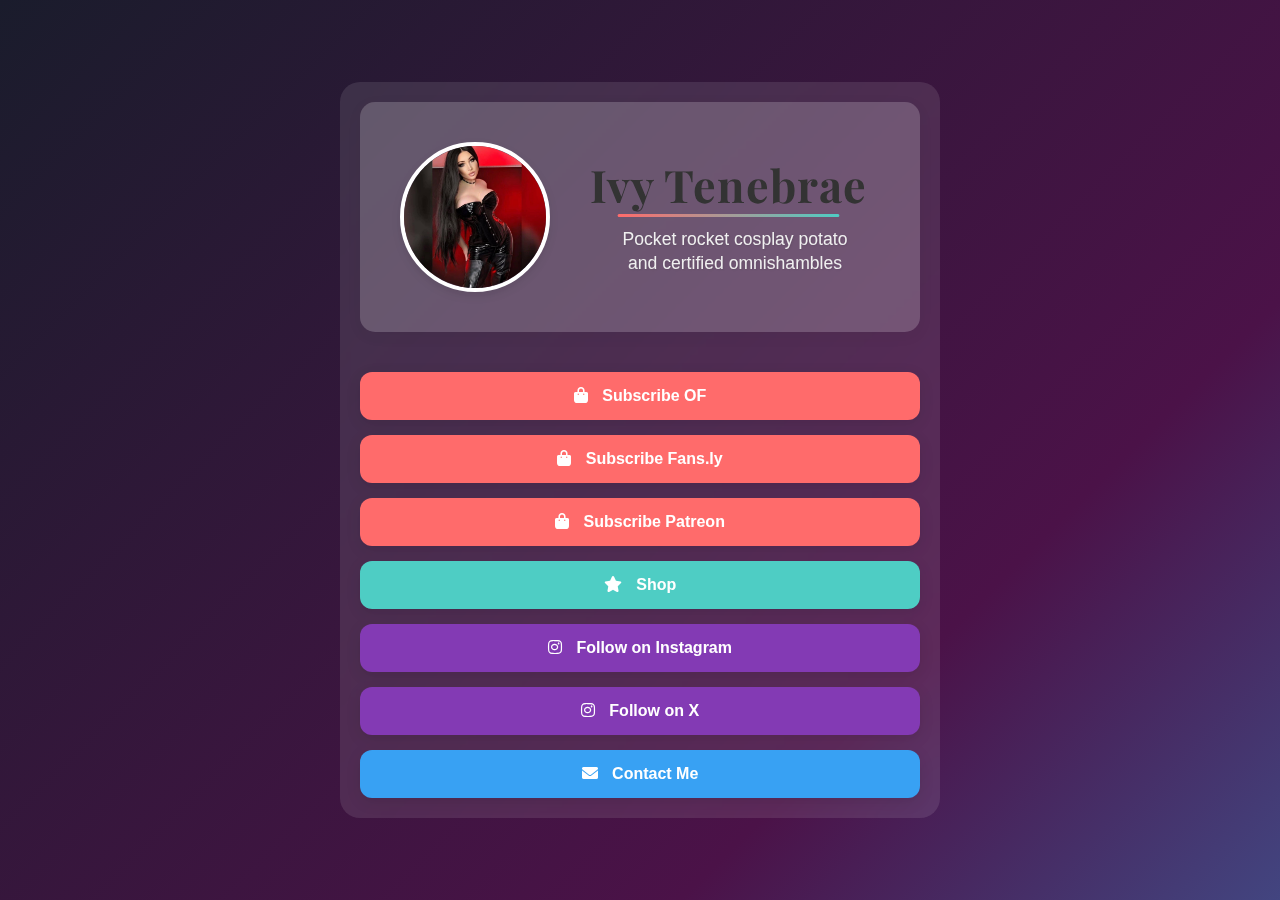
==== index.html @ 0bda6a77 "Initial commit: Link pahe setup" ====
<!DOCTYPE html>
<html lang="en">
<head>
    <meta charset="UTF-8">
    <meta name="viewport" content="width=device-width, initial-scale=1.0">
    <title>My Links</title>
    <link rel="stylesheet" href="styles.css">
    <link rel="stylesheet" href="https://cdnjs.cloudflare.com/ajax/libs/font-awesome/6.0.0/css/all.min.css">
    <link href="https://fonts.googleapis.com/css2?family=Playfair+Display:wght@700&display=swap" rel="stylesheet">
</head>
<body>
    <div class="container">
        <div class="profile">
            <img src="/images/picture.jpg" alt="Profile Picture" class="profile-pic">
            <div class="profile-info">
                <h1>Ivy Tenebrae</h1>
                <p class="bio">Pocket rocket cosplay potato </br>and certified omnishambles</p>
            </div>
        </div>

        <div class="links">
            <a href="https://onlyfans.com/ivytenebrae" class="link-button shop">
                <i class="fas fa-shopping-bag"></i>
                Subscribe OF
                <span class="hover-effect"></span>
            </a>

            <a href="https://fansly.com/ivytenebrae" class="link-button shop">
                <i class="fas fa-shopping-bag"></i>
                Subscribe Fans.ly
                <span class="hover-effect"></span>
            </a>

            <a href="https://patreon.com/ivytenebrae" class="link-button shop">
                <i class="fas fa-shopping-bag"></i>
                Subscribe Patreon
                <span class="hover-effect"></span>
            </a>

            <a href="https://ivytenebrae.com/shop" class="link-button subscribe">
                <i class="fas fa-star"></i>
                Shop
                <span class="hover-effect"></span>
            </a>

            <a href="https://instagram.com/ivytenebraex" class="link-button social">
                <i class="fab fa-instagram"></i>
                Follow on Instagram
                <span class="hover-effect"></span>
            </a>

            <a href="https://twitter.com/ivytenebrae" class="link-button social">
                <i class="fab fa-instagram"></i>
                Follow on X
                <span class="hover-effect"></span>
            </a>

            <a href="mailto:ivytenebrae1@gmail.com" class="link-button contact">
                <i class="fas fa-envelope"></i>
                Contact Me
                <span class="hover-effect"></span>
            </a>
        </div>
    </div>
    <script src="script.js"></script>
</body>
</html>
---- styles.css ----
:root {
    --primary-color: #ff6b6b;
    --secondary-color: #4ecdc4;
    --background-color: #f7f7f7;
    --text-color: #333;
}

* {
    margin: 0;
    padding: 0;
    box-sizing: border-box;
}

body {
    font-family: 'Arial', sans-serif;
    /* Replace the existing background with this gradient */
    background: linear-gradient(
        135deg,
        #1a1c2c,
        #4b1248,
        #3498db,
        #2c3e50
    );
    /* Or alternatively, this more colorful gradient */
    /*
    background: linear-gradient(
        45deg,
        #ff416c,
        #ff4b2b,
        #6f86d6,
        #48c6ef
    );
    */
    background-size: 300% 100%;
    animation: gradientBG 10s ease infinite;
    min-height: 100vh;
    display: flex;
    justify-content: center;
    align-items: center;
}

.container {
    width: 100%;
    max-width: 600px;
    padding: 20px;
    background: rgba(255, 255, 255, 0.1);
    backdrop-filter: blur(5px);
    border-radius: 20px;
    margin: 20px;
}

.profile {
    text-align: left;
    margin-bottom: 40px;
    padding: 40px;
    background: rgba(255, 255, 255, 0.1);
    border-radius: 15px;
    backdrop-filter: blur(5px);
    box-shadow: 0 4px 15px rgba(0,0,0,0.05);
    display: flex;
    align-items: center;
    gap: 40px;
}

.profile-pic {
    width: 150px;
    height: 150px;
    border-radius: 50%;
    border: 4px solid white;
    box-shadow: 0 4px 10px rgba(0,0,0,0.1);
    flex-shrink: 0;
    margin-bottom: 0;
    transition: transform 0.3s ease;
}

.profile-pic:hover {
    transform: scale(1.05);
}

.profile-info {
    flex-grow: 1;
    display: flex;
    flex-direction: column;
    justify-content: center;
    gap: 15px;
    min-height: 150px;
    align-items: flex-start;
}

.profile h1 {
    color: var(--text-color);
    margin: 0;
    font-family: 'Playfair Display', serif;
    font-size: 2.8rem;
    letter-spacing: 1px;
    position: relative;
    display: inline-block;
    line-height: 1.2;
}

.profile h1::after {
    content: '';
    position: absolute;
    bottom: -5px;
    left: 0;
    width: 100%;
    height: 3px;
    background: linear-gradient(90deg, 
        var(--primary-color), 
        var(--secondary-color)
    );
    border-radius: 2px;
    transform: scaleX(0.8);
    transition: transform 0.3s ease;
}

.profile h1:hover::after {
    transform: scaleX(1);
}

.bio {
    color: #f0f0f0;
    margin: 0;
    font-size: 1.1rem;
    line-height: 1.4;
    max-width: 90%;
    align-self: center;
    text-align: center;
    text-shadow: 1px 1px 2px rgba(0,0,0,0.1);
}

.links {
    display: flex;
    flex-direction: column;
    gap: 15px;
}

.link-button {
    position: relative;
    background: white;
    padding: 15px 20px;
    border-radius: 12px;
    text-decoration: none;
    color: var(--text-color);
    font-weight: bold;
    text-align: center;
    transition: transform 0.3s ease;
    overflow: hidden;
    box-shadow: 0 4px 15px rgba(0,0,0,0.1);
}

.link-button i {
    margin-right: 10px;
}

.link-button:hover {
    transform: translateY(-3px);
}

.hover-effect {
    position: absolute;
    top: 0;
    left: -100%;
    width: 100%;
    height: 100%;
    background: linear-gradient(
        90deg,
        transparent,
        rgba(255,255,255,0.2),
        transparent
    );
    transition: 0.5s;
}

.link-button:hover .hover-effect {
    left: 100%;
}

.shop {
    background: var(--primary-color);
    color: white;
}

.subscribe {
    background: var(--secondary-color);
    color: white;
}

.social {
    background: #833AB4;
    color: white;
}

.contact {
    background: #38A1F3;
    color: white;
}

/* Responsive Design */
@media (max-width: 480px) {
    .container {
        padding: 15px;
    }

    .profile {
        flex-direction: column;
        text-align: center;
        padding: 20px;
    }
    
    .profile-pic {
        margin-bottom: 15px;
    }

    .profile-info {
        min-height: auto;
        align-items: center;
    }

    .profile h1 {
        text-align: center;
    }

    .bio {
        max-width: 100%;
    }
}

/* Add these new keyframes at the end of your CSS file */
@keyframes bounce {
    0%, 100% { transform: translateY(0); }
    50% { transform: translateY(-10px); }
}

/* Add this new class */
.shop:first-of-type {
    animation: bounce 2s infinite ease-in-out;
}

/* Modify the existing hover effect for the first shop button */
.shop:first-of-type:hover {
    animation: none;
    transform: translateY(-3px);
}

/* Add this new animation */
@keyframes gradientBG {
    0% {
        background-position: 0% 50%;
    }
    50% {
        background-position: 100% 50%;
    }
    100% {
        background-position: 0% 50%;
    }
}
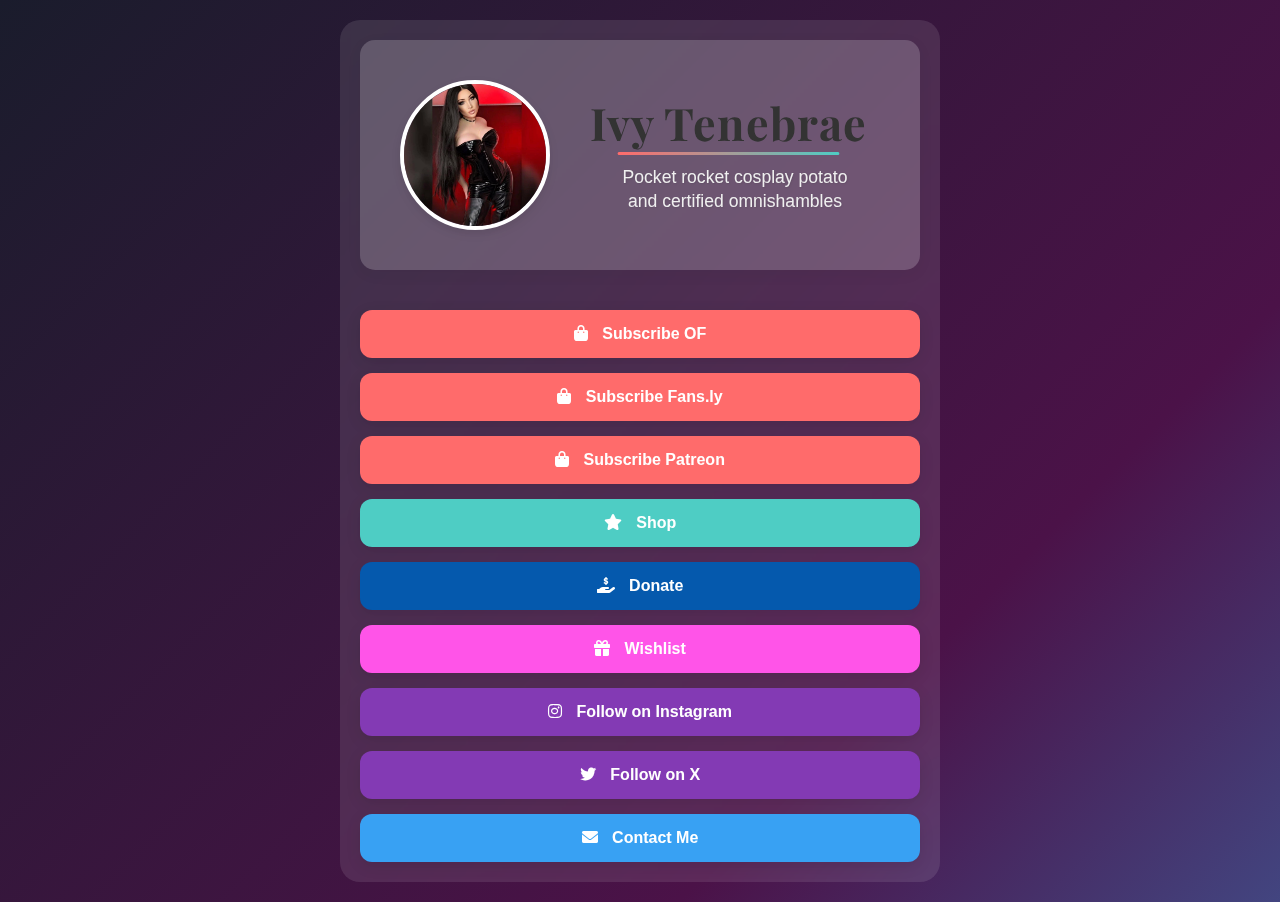
==== commit 1c786235: "add donate and wishlist button, change twitter icon" ====
--- a/index.html
+++ b/index.html
@@ -43,6 +43,18 @@
                 <span class="hover-effect"></span>
             </a>
 
+            <a href="https://paypal.me/ivytenebrae" class="link-button donate">
+                <i class="fas fa-hand-holding-dollar"></i>
+                Donate
+                <span class="hover-effect"></span>
+            </a>
+
+            <a href="https://www.amazon.co.uk/hz/wishlist/ls/1AY9324L42SAR?ref_=wl_share" class="link-button wishlist">
+                <i class="fas fa-gift"></i>
+                Wishlist
+                <span class="hover-effect"></span>
+            </a>
+
             <a href="https://instagram.com/ivytenebraex" class="link-button social">
                 <i class="fab fa-instagram"></i>
                 Follow on Instagram
@@ -50,7 +62,7 @@
             </a>
 
             <a href="https://twitter.com/ivytenebrae" class="link-button social">
-                <i class="fab fa-instagram"></i>
+                <i class="fa-brands fa-twitter"></i>
                 Follow on X
                 <span class="hover-effect"></span>
             </a>
--- a/styles.css
+++ b/styles.css
@@ -2,6 +2,8 @@
     --primary-color: #ff6b6b;
     --secondary-color: #4ecdc4;
     --background-color: #f7f7f7;
+    --third-color: #0559ad;
+    --fourth-color: #ff54e8;
     --text-color: #333;
 }
 
@@ -186,6 +188,16 @@
     color: white;
 }
 
+.donate {
+    background: var(--third-color);
+    color: white;
+}
+
+.wishlist {
+    background: var(--fourth-color);
+    color: white;
+}
+
 .social {
     background: #833AB4;
     color: white;
